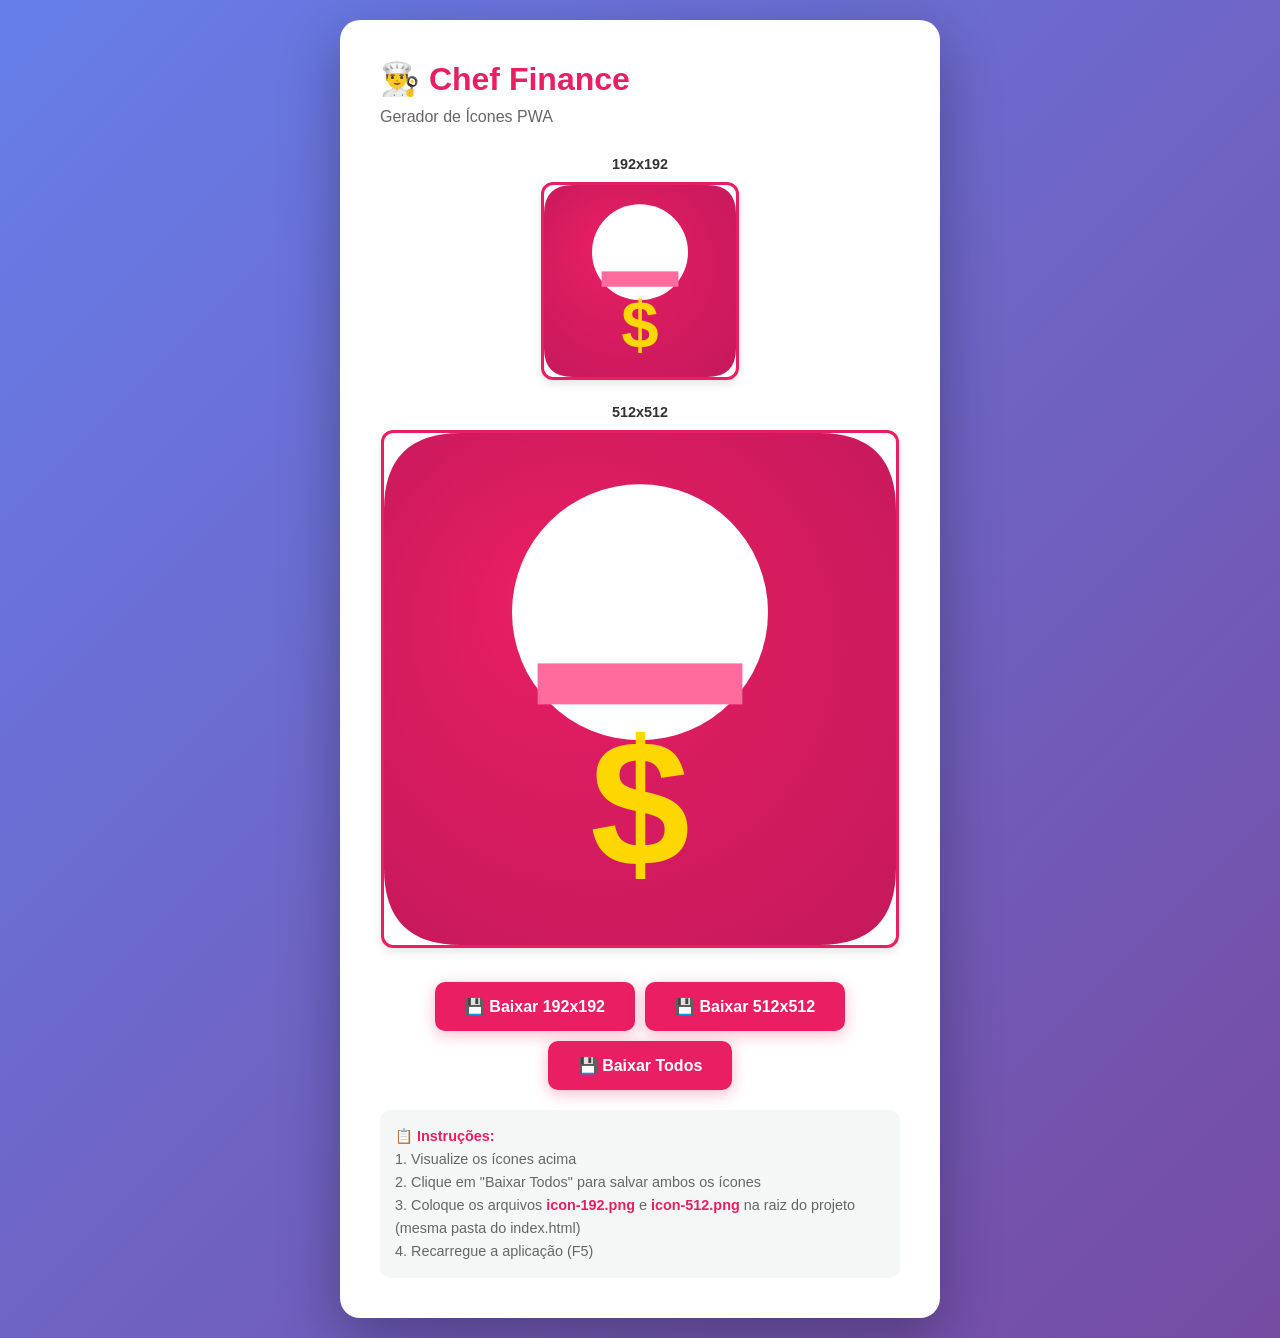
==== criar-icones.html @ d916081c "first commit" ====
<!DOCTYPE html>
<html lang="pt-BR">
<head>
    <meta charset="UTF-8">
    <meta name="viewport" content="width=device-width, initial-scale=1.0">
    <title>Criar Ícones - Chef Finance</title>
    <style>
        * {
            margin: 0;
            padding: 0;
            box-sizing: border-box;
        }

        body {
            font-family: -apple-system, BlinkMacSystemFont, 'Segoe UI', Roboto, Oxygen, Ubuntu, Cantarell, sans-serif;
            background: linear-gradient(135deg, #667eea 0%, #764ba2 100%);
            min-height: 100vh;
            display: flex;
            justify-content: center;
            align-items: center;
            padding: 20px;
        }

        .container {
            background: white;
            border-radius: 20px;
            padding: 40px;
            max-width: 600px;
            width: 100%;
            box-shadow: 0 20px 60px rgba(0, 0, 0, 0.3);
        }

        h1 {
            color: #E91E63;
            margin-bottom: 10px;
            font-size: 2em;
        }

        .subtitle {
            color: #666;
            margin-bottom: 30px;
        }

        .preview-container {
            display: flex;
            gap: 20px;
            justify-content: center;
            margin: 30px 0;
            flex-wrap: wrap;
        }

        .preview-item {
            text-align: center;
        }

        .preview-item h3 {
            color: #333;
            margin-bottom: 10px;
            font-size: 0.9em;
        }

        canvas {
            border: 3px solid #E91E63;
            border-radius: 12px;
            box-shadow: 0 4px 10px rgba(0, 0, 0, 0.1);
        }

        .button-group {
            display: flex;
            gap: 10px;
            flex-wrap: wrap;
            justify-content: center;
            margin-top: 30px;
        }

        button {
            background: #E91E63;
            color: white;
            border: none;
            padding: 15px 30px;
            border-radius: 10px;
            font-size: 1em;
            font-weight: bold;
            cursor: pointer;
            transition: all 0.3s;
            box-shadow: 0 4px 15px rgba(233, 30, 99, 0.3);
        }

        button:hover {
            background: #C2185B;
            transform: translateY(-2px);
            box-shadow: 0 6px 20px rgba(233, 30, 99, 0.4);
        }

        button:active {
            transform: translateY(0);
        }

        .info {
            background: #F4F7F6;
            padding: 15px;
            border-radius: 10px;
            margin-top: 20px;
            color: #666;
            font-size: 0.9em;
            line-height: 1.6;
        }

        .info strong {
            color: #E91E63;
        }
    </style>
</head>
<body>
    <div class="container">
        <h1>👨‍🍳 Chef Finance</h1>
        <p class="subtitle">Gerador de Ícones PWA</p>

        <div class="preview-container">
            <div class="preview-item">
                <h3>192x192</h3>
                <canvas id="icon192" width="192" height="192"></canvas>
            </div>
            <div class="preview-item">
                <h3>512x512</h3>
                <canvas id="icon512" width="512" height="512"></canvas>
            </div>
        </div>

        <div class="button-group">
            <button onclick="downloadIcon('icon192', 'icon-192.png')">💾 Baixar 192x192</button>
            <button onclick="downloadIcon('icon512', 'icon-512.png')">💾 Baixar 512x512</button>
            <button onclick="downloadAll()">💾 Baixar Todos</button>
        </div>

        <div class="info">
            <strong>📋 Instruções:</strong><br>
            1. Visualize os ícones acima<br>
            2. Clique em "Baixar Todos" para salvar ambos os ícones<br>
            3. Coloque os arquivos <strong>icon-192.png</strong> e <strong>icon-512.png</strong> na raiz do projeto (mesma pasta do index.html)<br>
            4. Recarregue a aplicação (F5)
        </div>
    </div>

    <script>
        // Cores do tema Chef Finance
        const colors = {
            primary: '#E91E63',
            secondary: '#F4F7F6',
            accent: '#FF6B9D',
            dark: '#C2185B',
            white: '#FFFFFF',
            gold: '#FFD700'
        };

        function createIcon(canvas, size) {
            const ctx = canvas.getContext('2d');

            // Fundo com gradiente radial
            const gradient = ctx.createRadialGradient(
                size * 0.3, size * 0.3, 0,
                size * 0.5, size * 0.5, size * 0.8
            );
            gradient.addColorStop(0, colors.primary);
            gradient.addColorStop(1, colors.dark);
            
            ctx.fillStyle = gradient;
            ctx.fillRect(0, 0, size, size);

            // Bordas arredondadas
            ctx.globalCompositeOperation = 'destination-in';
            ctx.beginPath();
            const radius = size * 0.15;
            roundRect(ctx, 0, 0, size, size, radius);
            ctx.fill();
            ctx.globalCompositeOperation = 'source-over';

            const centerX = size / 2;
            const centerY = size / 2;
            
            // Chapéu de chef (parte superior branca)
            ctx.fillStyle = colors.white;
            ctx.beginPath();
            ctx.arc(centerX, centerY - size * 0.15, size * 0.25, 0, Math.PI * 2);
            ctx.fill();
            
            // Faixa do chapéu (rosa)
            ctx.fillStyle = colors.accent;
            ctx.fillRect(centerX - size * 0.2, centerY - size * 0.05, size * 0.4, size * 0.08);
            
            // Símbolo de cifrão ($) dourado
            ctx.fillStyle = colors.gold;
            ctx.font = `bold ${size * 0.35}px Arial`;
            ctx.textAlign = 'center';
            ctx.textBaseline = 'middle';
            ctx.fillText('$', centerX, centerY + size * 0.25);
        }

        function roundRect(ctx, x, y, width, height, radius) {
            ctx.beginPath();
            ctx.moveTo(x + radius, y);
            ctx.lineTo(x + width - radius, y);
            ctx.quadraticCurveTo(x + width, y, x + width, y + radius);
            ctx.lineTo(x + width, y + height - radius);
            ctx.quadraticCurveTo(x + width, y + height, x + width - radius, y + height);
            ctx.lineTo(x + radius, y + height);
            ctx.quadraticCurveTo(x, y + height, x, y + height - radius);
            ctx.lineTo(x, y + radius);
            ctx.quadraticCurveTo(x, y, x + radius, y);
            ctx.closePath();
        }

        function downloadIcon(canvasId, filename) {
            const canvas = document.getElementById(canvasId);
            const link = document.createElement('a');
            link.download = filename;
            link.href = canvas.toDataURL('image/png');
            link.click();
        }

        function downloadAll() {
            downloadIcon('icon192', 'icon-192.png');
            setTimeout(() => {
                downloadIcon('icon512', 'icon-512.png');
            }, 300);
        }

        // Gera os ícones ao carregar a página
        window.addEventListener('load', () => {
            createIcon(document.getElementById('icon192'), 192);
            createIcon(document.getElementById('icon512'), 512);
        });
    </script>
</body>
</html>
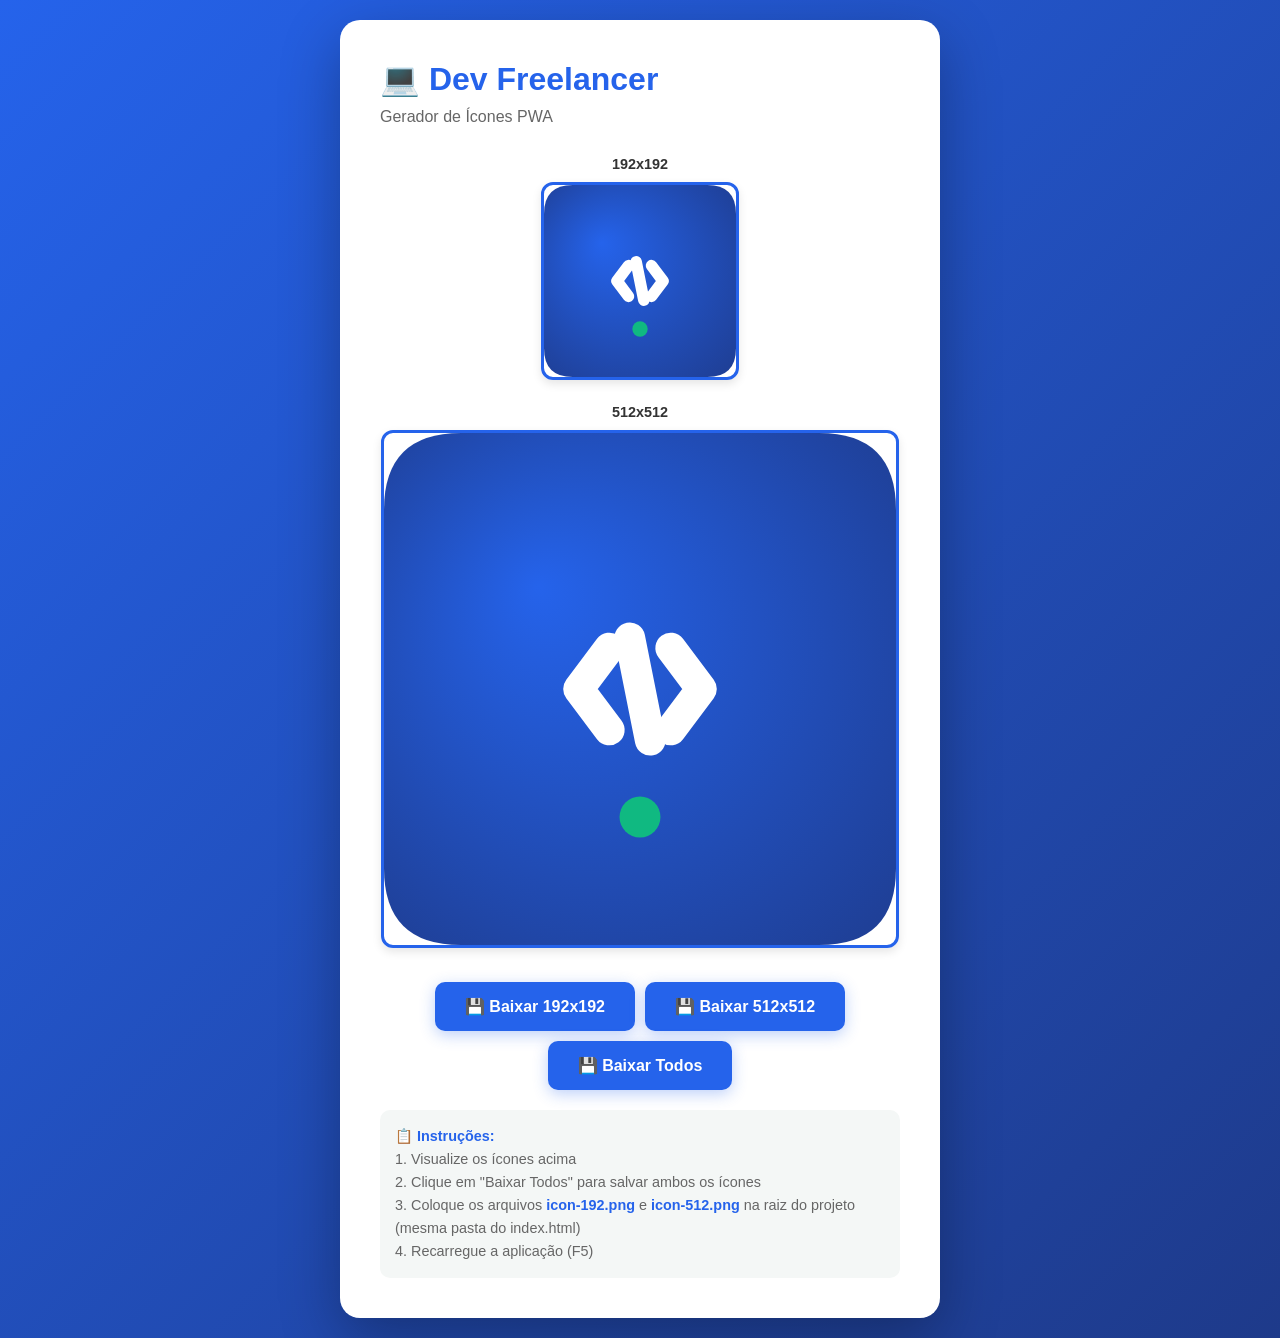
==== commit 292c1e42: "Refactor application to align with Dev Freelancer branding, updating HTML titles, styles, and JavaSc" ====
--- a/criar-icones.html
+++ b/criar-icones.html
@@ -3,7 +3,7 @@
 <head>
     <meta charset="UTF-8">
     <meta name="viewport" content="width=device-width, initial-scale=1.0">
-    <title>Criar Ícones - Chef Finance</title>
+    <title>Criar Ícones - Dev Freelancer</title>
     <style>
         * {
             margin: 0;
@@ -13,7 +13,7 @@
 
         body {
             font-family: -apple-system, BlinkMacSystemFont, 'Segoe UI', Roboto, Oxygen, Ubuntu, Cantarell, sans-serif;
-            background: linear-gradient(135deg, #667eea 0%, #764ba2 100%);
+            background: linear-gradient(135deg, #2563EB 0%, #1E3A8A 100%);
             min-height: 100vh;
             display: flex;
             justify-content: center;
@@ -31,7 +31,7 @@
         }
 
         h1 {
-            color: #E91E63;
+            color: #2563EB;
             margin-bottom: 10px;
             font-size: 2em;
         }
@@ -60,7 +60,7 @@
         }
 
         canvas {
-            border: 3px solid #E91E63;
+            border: 3px solid #2563EB;
             border-radius: 12px;
             box-shadow: 0 4px 10px rgba(0, 0, 0, 0.1);
         }
@@ -74,7 +74,7 @@
         }
 
         button {
-            background: #E91E63;
+            background: #2563EB;
             color: white;
             border: none;
             padding: 15px 30px;
@@ -83,13 +83,13 @@
             font-weight: bold;
             cursor: pointer;
             transition: all 0.3s;
-            box-shadow: 0 4px 15px rgba(233, 30, 99, 0.3);
+            box-shadow: 0 4px 15px rgba(37, 99, 235, 0.3);
         }
 
         button:hover {
-            background: #C2185B;
+            background: #1E40AF;
             transform: translateY(-2px);
-            box-shadow: 0 6px 20px rgba(233, 30, 99, 0.4);
+            box-shadow: 0 6px 20px rgba(37, 99, 235, 0.4);
         }
 
         button:active {
@@ -107,13 +107,13 @@
         }
 
         .info strong {
-            color: #E91E63;
+            color: #2563EB;
         }
     </style>
 </head>
 <body>
     <div class="container">
-        <h1>👨‍🍳 Chef Finance</h1>
+        <h1>💻 Dev Freelancer</h1>
         <p class="subtitle">Gerador de Ícones PWA</p>
 
         <div class="preview-container">
@@ -143,14 +143,14 @@
     </div>
 
     <script>
-        // Cores do tema Chef Finance
+        // Cores do tema Dev Freelancer
         const colors = {
-            primary: '#E91E63',
-            secondary: '#F4F7F6',
-            accent: '#FF6B9D',
-            dark: '#C2185B',
+            primary: '#2563EB',      // Azul principal
+            secondary: '#1E40AF',    // Azul escuro
+            accent: '#3B82F6',       // Azul claro
+            dark: '#1E3A8A',         // Azul muito escuro
             white: '#FFFFFF',
-            gold: '#FFD700'
+            code: '#10B981'          // Verde para símbolo de código
         };
 
         function createIcon(canvas, size) {
@@ -178,22 +178,40 @@
             const centerX = size / 2;
             const centerY = size / 2;
             
-            // Chapéu de chef (parte superior branca)
+            // Símbolo de código: < />
+            ctx.strokeStyle = colors.white;
             ctx.fillStyle = colors.white;
-            ctx.beginPath();
-            ctx.arc(centerX, centerY - size * 0.15, size * 0.25, 0, Math.PI * 2);
+            ctx.lineWidth = size * 0.06;
+            ctx.lineCap = 'round';
+            ctx.lineJoin = 'round';
+            
+            // Desenha "<"
+            const codeSize = size * 0.2;
+            const codeY = centerY;
+            ctx.beginPath();
+            ctx.moveTo(centerX - codeSize * 0.3, codeY - codeSize * 0.4);
+            ctx.lineTo(centerX - codeSize * 0.6, codeY);
+            ctx.lineTo(centerX - codeSize * 0.3, codeY + codeSize * 0.4);
+            ctx.stroke();
+            
+            // Desenha "/"
+            ctx.beginPath();
+            ctx.moveTo(centerX - codeSize * 0.1, codeY - codeSize * 0.5);
+            ctx.lineTo(centerX + codeSize * 0.1, codeY + codeSize * 0.5);
+            ctx.stroke();
+            
+            // Desenha ">"
+            ctx.beginPath();
+            ctx.moveTo(centerX + codeSize * 0.3, codeY - codeSize * 0.4);
+            ctx.lineTo(centerX + codeSize * 0.6, codeY);
+            ctx.lineTo(centerX + codeSize * 0.3, codeY + codeSize * 0.4);
+            ctx.stroke();
+            
+            // Adiciona ponto decorativo verde (representando código)
+            ctx.fillStyle = colors.code;
+            ctx.beginPath();
+            ctx.arc(centerX, centerY + size * 0.25, size * 0.04, 0, Math.PI * 2);
             ctx.fill();
-            
-            // Faixa do chapéu (rosa)
-            ctx.fillStyle = colors.accent;
-            ctx.fillRect(centerX - size * 0.2, centerY - size * 0.05, size * 0.4, size * 0.08);
-            
-            // Símbolo de cifrão ($) dourado
-            ctx.fillStyle = colors.gold;
-            ctx.font = `bold ${size * 0.35}px Arial`;
-            ctx.textAlign = 'center';
-            ctx.textBaseline = 'middle';
-            ctx.fillText('$', centerX, centerY + size * 0.25);
         }
 
         function roundRect(ctx, x, y, width, height, radius) {
